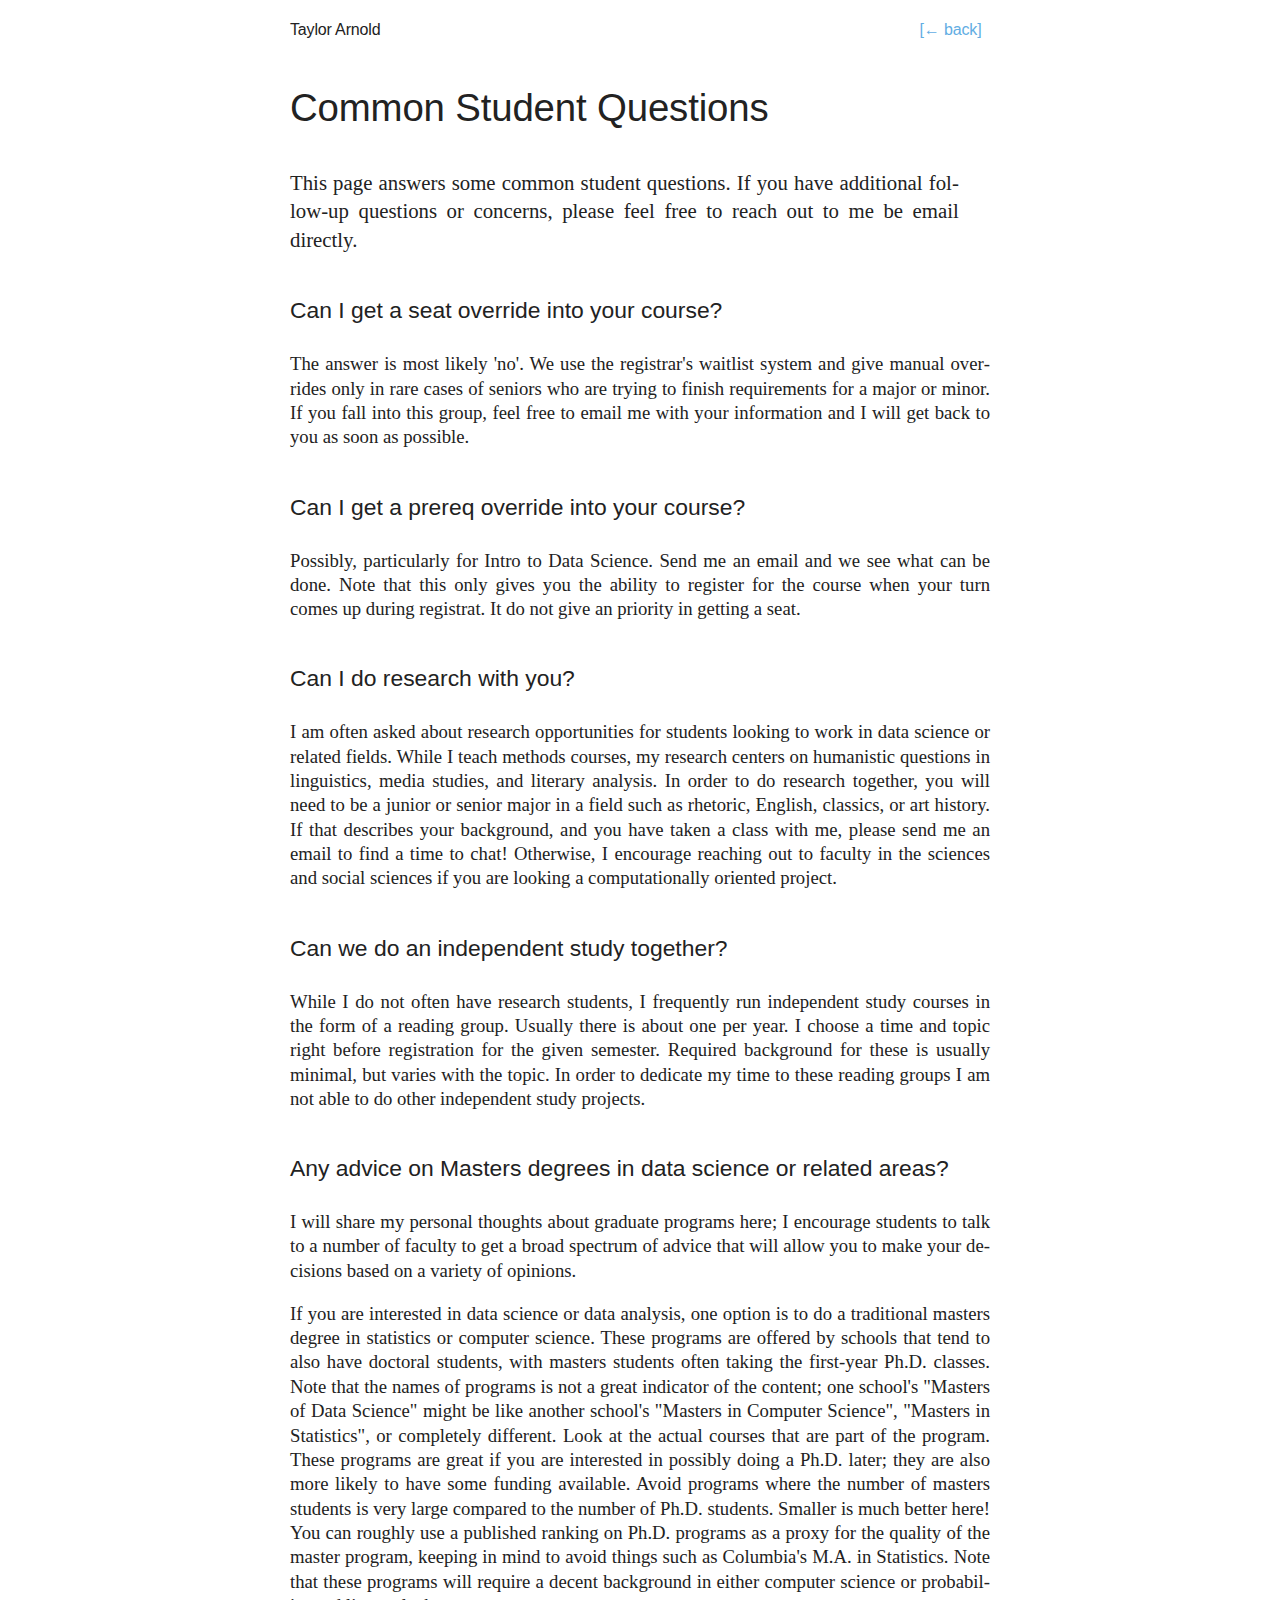
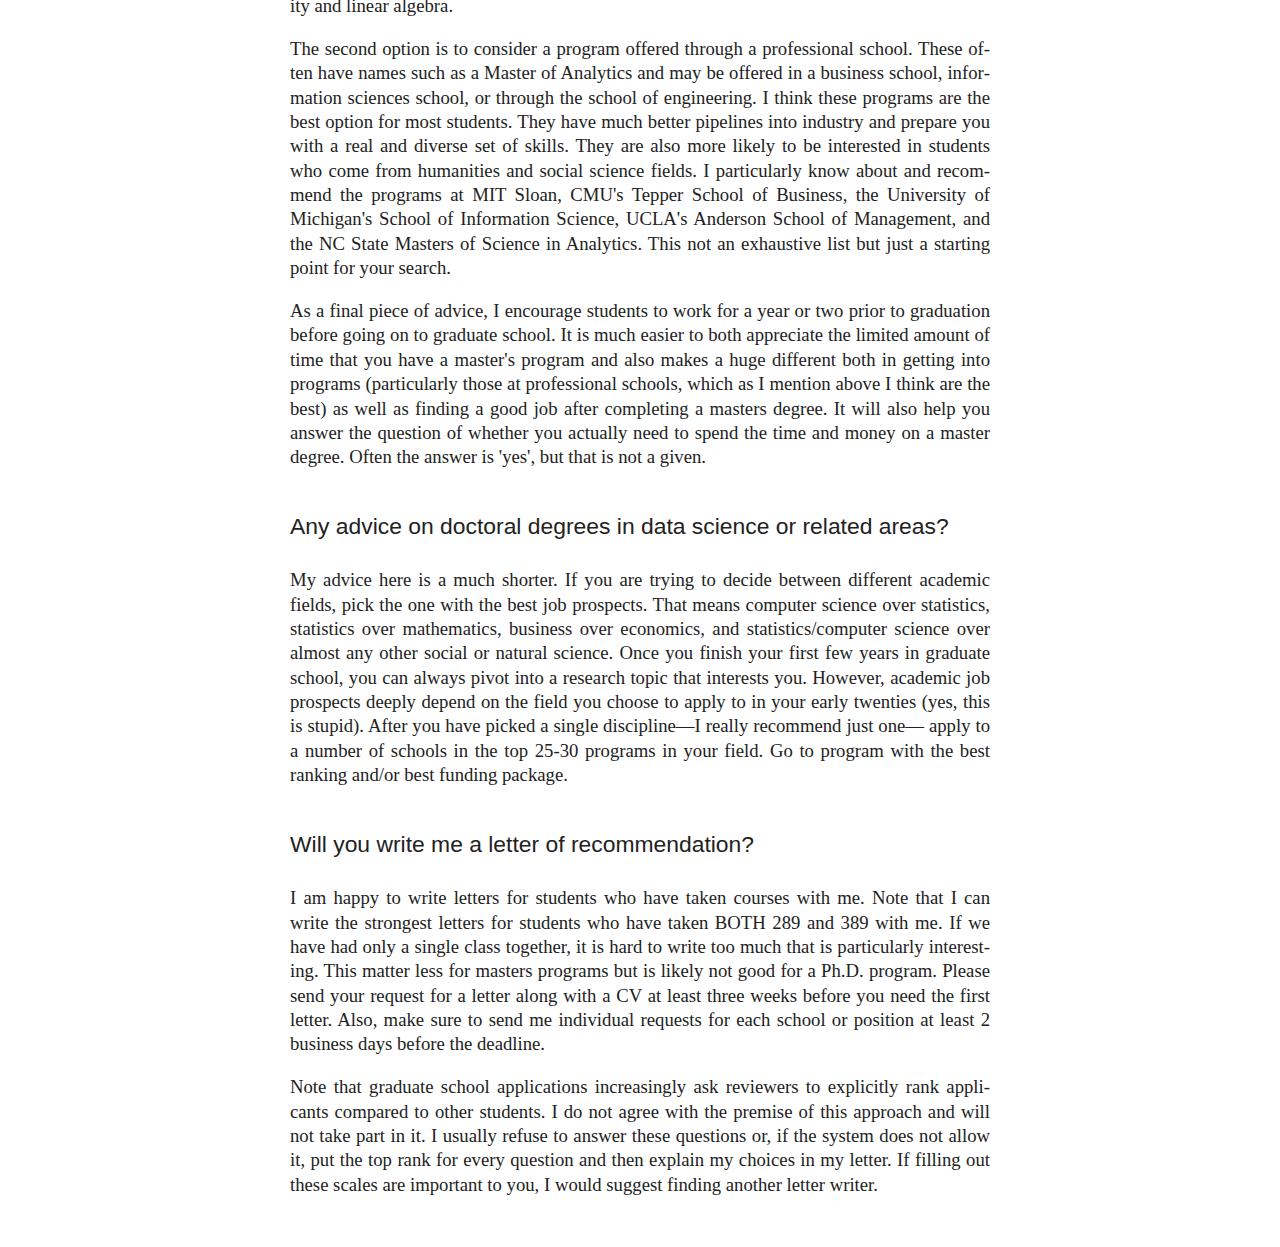
==== teaching.html @ 6678f8da "auto update" ====
<!DOCTYPE html>
<html lang="en">
  <head>
    <meta charset="utf-8" />

    <link rel="stylesheet" href="css/reset.css">
    <link rel="stylesheet" href="css/site.css">
    <link rel="apple-touch-icon" sizes="180x180" href="icon/apple-touch-icon.png">
    <link rel="icon" type="image/png" sizes="32x32" href="icon/favicon-32x32.png">
    <link rel="icon" type="image/png" sizes="16x16" href="icon/favicon-16x16.png">
    <link rel="manifest" href="icon/site.webmanifest">

    <meta name="viewport" content="width=device-width, initial-scale=1" />
    <meta name="theme-color" content="#000000" />
    <meta
      name="description"
      content="Taylor Arnold"
    />
    <title>Taylor Arnold</title>
</head>
  <body>

    <div id="conteneur">
      <div id="tete">
        <div id="nom">
          Taylor Arnold
        </div>
        <div id="liens">
          <a href="index.html">[&leftarrow; back]</a> &nbsp;
        </div>
        <div id="titre">
          Common Student Questions<br/>
        </div>
      </div>

    <div id="boitedetexte">
      <p class="en">
         This page answers some common student questions. If you have
         additional follow-up questions or concerns, please feel free
         to reach out to me be email directly.
      </p>
    </div>

    <div id="publications">
      <div class="pubtete">
        Can I get a seat override into your course?
      </div>
      <p class="cp">
        The answer is most likely 'no'. We use the registrar's waitlist system
        and give manual overrides only in rare cases of seniors who are trying
        to finish requirements for a major or minor. If you fall into this group,
        feel free to email me with your information and I will get back to you
        as soon as possible.
      </p>
      <div class="pubtete">
        Can I get a prereq override into your course?
      </div>
      <p class="cp">
        Possibly, particularly for Intro to Data Science. Send me an email and
        we see what can be done. Note that this only gives you the ability to
        register for the course when your turn comes up during registrat. It do
        not give an priority in getting a seat. 
      </p>      
      <div class="pubtete">
        Can I do research with you?
      </div>
      <p class="cp"> 
        I am often asked about research opportunities for students looking
        to work in data science or related fields. While I teach methods
        courses, my research centers on humanistic questions in linguistics,
        media studies, and literary analysis. In order to do research together,
        you will need to be a junior or senior major in a field such as rhetoric,
        English, classics, or art history. If that describes your background, and you
        have taken a class with me, please send me an email to find a time to
        chat! Otherwise, I encourage reaching out to faculty in the sciences and
        social sciences if you are looking a computationally oriented project.
      </p>
      <div class="pubtete">
        Can we do an independent study together? 
      </div>
      <p class="cp">
        While I do not often have research students, I frequently run independent
        study courses in the form of a reading group. Usually there is about one
        per year. I choose a time and topic right before registration for the given
        semester. Required background for these is usually minimal, but varies with
        the topic. In order to dedicate my time to these reading groups I am not
        able to do other independent study projects.
      </p>
      <div class="pubtete">
        Any advice on Masters degrees in data science or related areas?
      </div>
      <p class="cp">
        I will share my personal thoughts about graduate programs here; I encourage
        students to talk to a number of faculty to get a broad spectrum of advice
        that will allow you to make your decisions based on a variety of opinions.
      </p>
      <p class="cp">
        If you are interested in data science or data analysis, one option is to
        do a traditional masters degree in statistics or computer science.
        These programs are offered by schools that tend to also have doctoral 
        students, with masters students often taking the first-year Ph.D. classes.
        Note that the names of programs is not a great indicator of the content;
        one school's "Masters of Data Science" might be like another school's
        "Masters in Computer Science", "Masters in Statistics", or completely
        different. Look at the actual courses that are part of the program. These
        programs are great if you are interested in possibly doing a Ph.D. later;
        they are also more likely to have some funding available. Avoid programs
        where the number of masters students is very large compared to the number
        of Ph.D. students. Smaller is much better here! You can roughly use a 
        published ranking on Ph.D. programs as a proxy for the quality of the
        master program, keeping in mind to avoid things such as Columbia's 
        M.A. in Statistics. Note that these programs will require a decent background
        in either computer science or probability and linear algebra.
      </p>
      <p class="cp">
        The second option is to consider a program offered through a professional
        school. These often have names such as a Master of Analytics and may be
        offered in a business school, information sciences school, or through
        the school of engineering. I think these programs are the best option for
        most students. They have much better pipelines into industry and prepare
        you with a real and diverse set of skills. They are also more likely to be
        interested in students who come from humanities and social science fields.
        I particularly know about and recommend the programs at MIT Sloan, CMU's
        Tepper School of Business, the University of Michigan's School of Information
        Science, UCLA's Anderson School of Management, and the NC State Masters of 
        Science in Analytics. This not an exhaustive list but just a starting point
        for your search.
      </p>
      <p class="cp">
        As a final piece of advice, I encourage students to work for a year or two
        prior to graduation before going on to graduate school. It is much easier to
        both appreciate the limited amount of time that you have a master's program
        and also makes a huge different both in getting into programs (particularly
        those at professional schools, which as I mention above I think are the best)
        as well as finding a good job after completing a masters degree. It will also
        help you answer the question of whether you actually need to spend the time 
        and money on a master degree. Often the answer is 'yes', but that is not a
        given.
      </p>
       <div class="pubtete">
        Any advice on doctoral degrees in data science or related areas?
      </div>
      <p class="cp">
        My advice here is a much shorter. If you are trying to decide between 
        different academic fields, pick the one with the best job prospects. That
        means computer science over statistics, statistics over mathematics,
        business over economics, and
        statistics/computer science over almost any other social or natural science.
        Once you finish your first few years in graduate school, you can always
        pivot into a research topic that interests you. However, academic job
        prospects deeply depend on the field you choose to apply to in your early
        twenties (yes, this is
        stupid). After you have picked a single discipline&mdash;I really recommend
        just one&mdash;
        apply to a number of schools in the top 25-30 programs in your field. Go to
        program with the best ranking and/or best funding package.
      </p>
      <div class="pubtete">
        Will you write me a letter of recommendation?
      </div>
      <p class="cp">
        I am happy to write letters for students who have taken courses with me. 
        Note that I can write the strongest letters for students who have taken
        BOTH 289 and 389 with me. If we have had only a single class together, it
        is hard to write too much that is particularly interesting.
        This matter less for masters programs but is likely not good for a Ph.D.
        program. Please send your
        request for a letter along with a CV at least three weeks before you need
        the first letter. Also, make sure to send me individual requests for each
        school or position at least 2 business days before the deadline.
      </p>
      <p class="cp">
        Note that graduate school applications increasingly ask reviewers to 
        explicitly rank applicants compared to other students. I do not agree
        with the premise of this approach and will not take part in it. I usually
        refuse to answer these questions or, if the system does not allow it, put
        the top rank for every question and then explain my choices in my letter.
        If filling out these scales are important to you, I would suggest finding
        another letter writer.
      </p>
   </div>
   </div>

  </body>
</html>
---- css/site.css ----
:root {
  --title-font: Arial, sans-serif;
  --body-font: brown;
}

body {
  font-size: min(16px, 2.4vw);
  font-family: "Georgia", serif;
}

a:link, a:visited {
  text-decoration: none;
  color: #62ade3;
  transition: 0.4s;
}

a:hover {
  color: #196094;
}

#conteneur {
  padding-top: 12px;
  max-width: 700px;
  padding-left: 50px;
  padding-right: 50px;
  margin: auto;
  padding-bottom: 50px;
  color: #222;
}

#tete {
  letter-spacing: -0.01em;
  line-height: 1.1;
  font-family: var(--title-font);
}

#titre {
  font-size: 2.4em;
  padding-top: 1em;
  padding-bottom: 0.5em;
}

#soustitre {
  font-size: 1.3em;
  line-height: 1.3;
  padding-top: 0.5em;
  padding-bottom: 0.5em;
}

#nom {
  text-align: left;
  font-size: 1em;
  line-height: 1.3;
  padding-top: 0.5em;
  padding-bottom: 0.5em;
  position: absolute;
}

#liens {
  text-align: right;
  font-size: 1em;
  line-height: 1.3;
  padding-top: 0.5em;
  padding-bottom: 0.5em;
}

#boitedetexte {
}

.cp {
  padding-top: 1em;
  padding-top: 1em;
  hyphens: auto;
  line-height: 1.3em;
  font-size: 0.9em;
  font-weight: 500;
  text-align: justify;
  text-justify: inter-word;
}

p {
  padding-top: 1em;
  padding-top: 1em;
  hyphens: auto;
  line-height: 1.35;
  font-size: 1.3em;
  font-weight: 500;
  text-align: justify;
  text-justify: inter-word;
}

#publications {
  padding-top: 0em;
  line-height: 1.35em;
  font-size: 1.3em;
}

.pubtete {
  font-family: var(--title-font);
  font-weight: 500;
  font-size: 1.1em;
  line-height: 1em;
  padding-top: 2em;
  padding-bottom: 0.5em;
}

ul {
  hyphens: auto;
  line-height: 1.3em;
  font-size: 0.9em;
  font-weight: 500;
  text-align: justify;
  text-justify: inter-word;
  list-style-type: disc;
  margin: 0;
  padding: 0;
  padding-left: 1.5em;
}

li {
  color: #444;
  padding-top: 0.8em;
  padding-right: 0.6em;
}

.en {
  padding-right: 1.5em;
}

.fr {
  padding-left: 1.5em;
  color: #777;
}
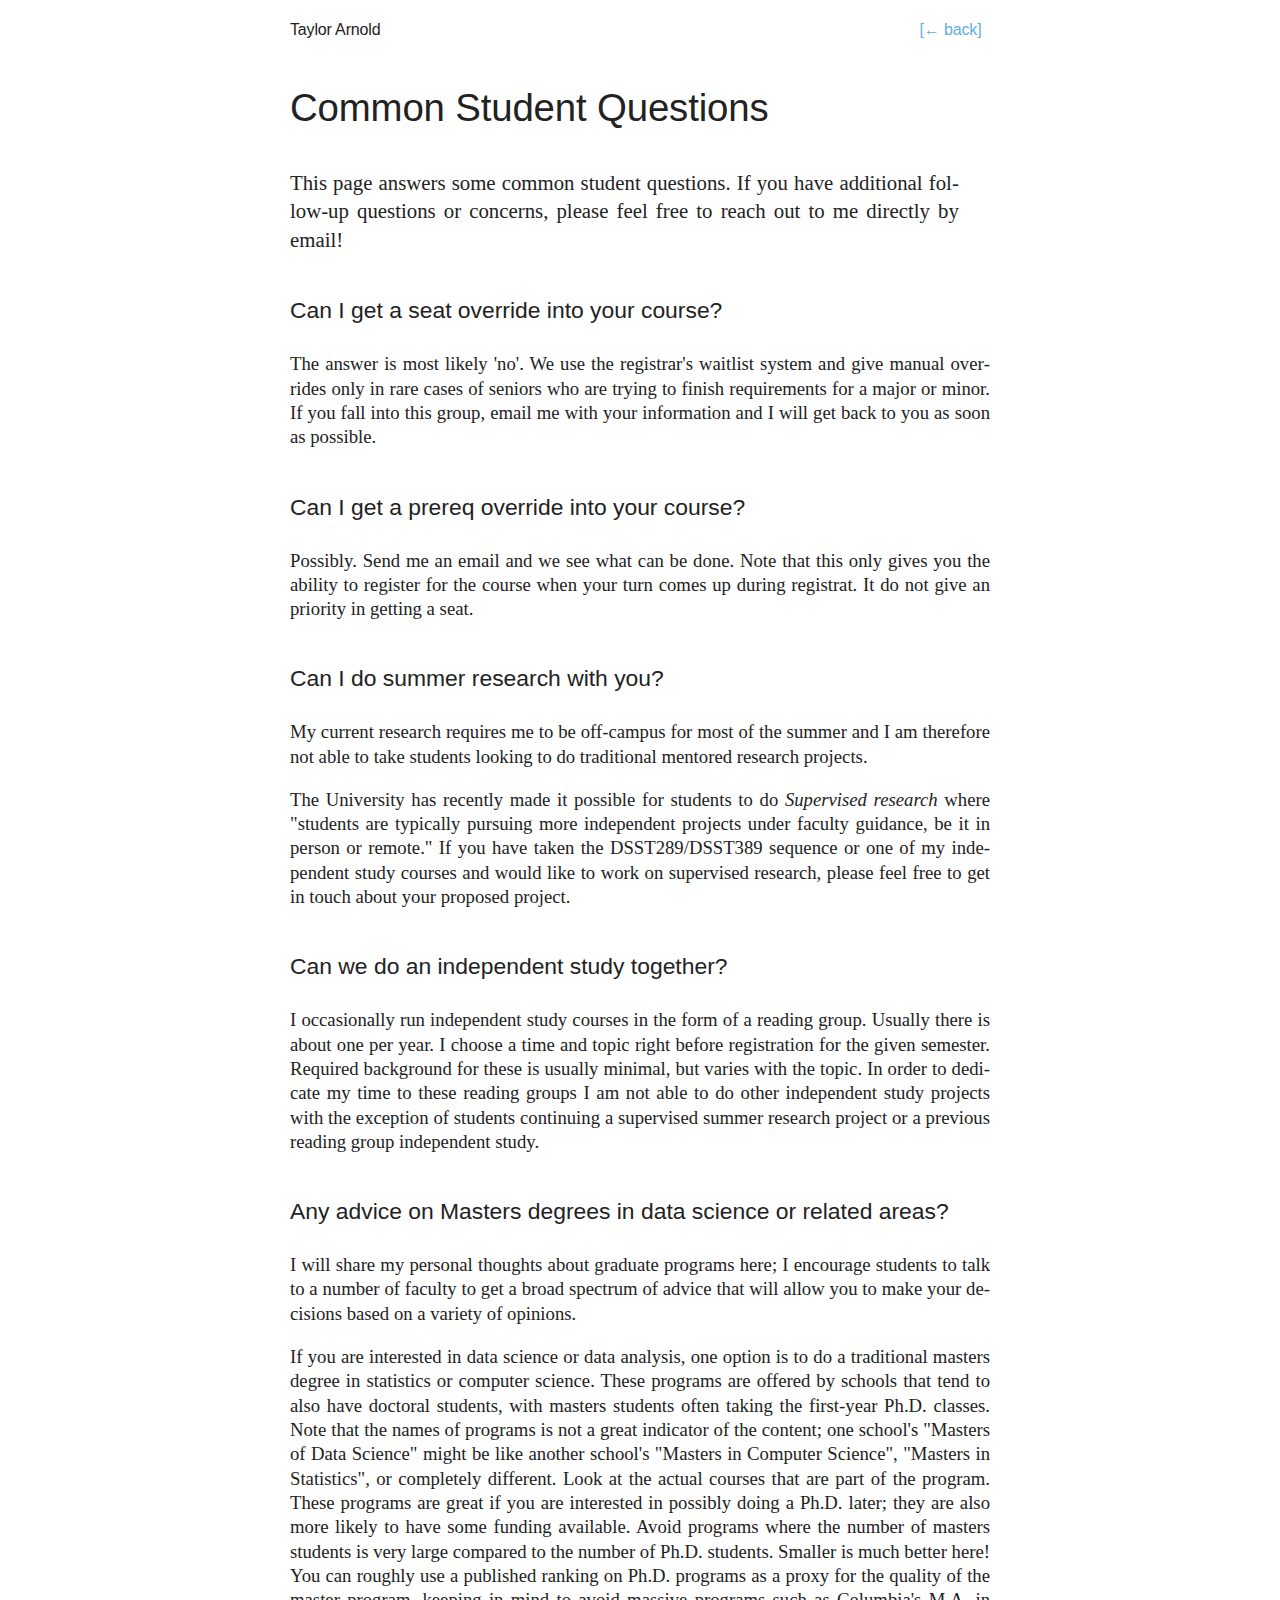
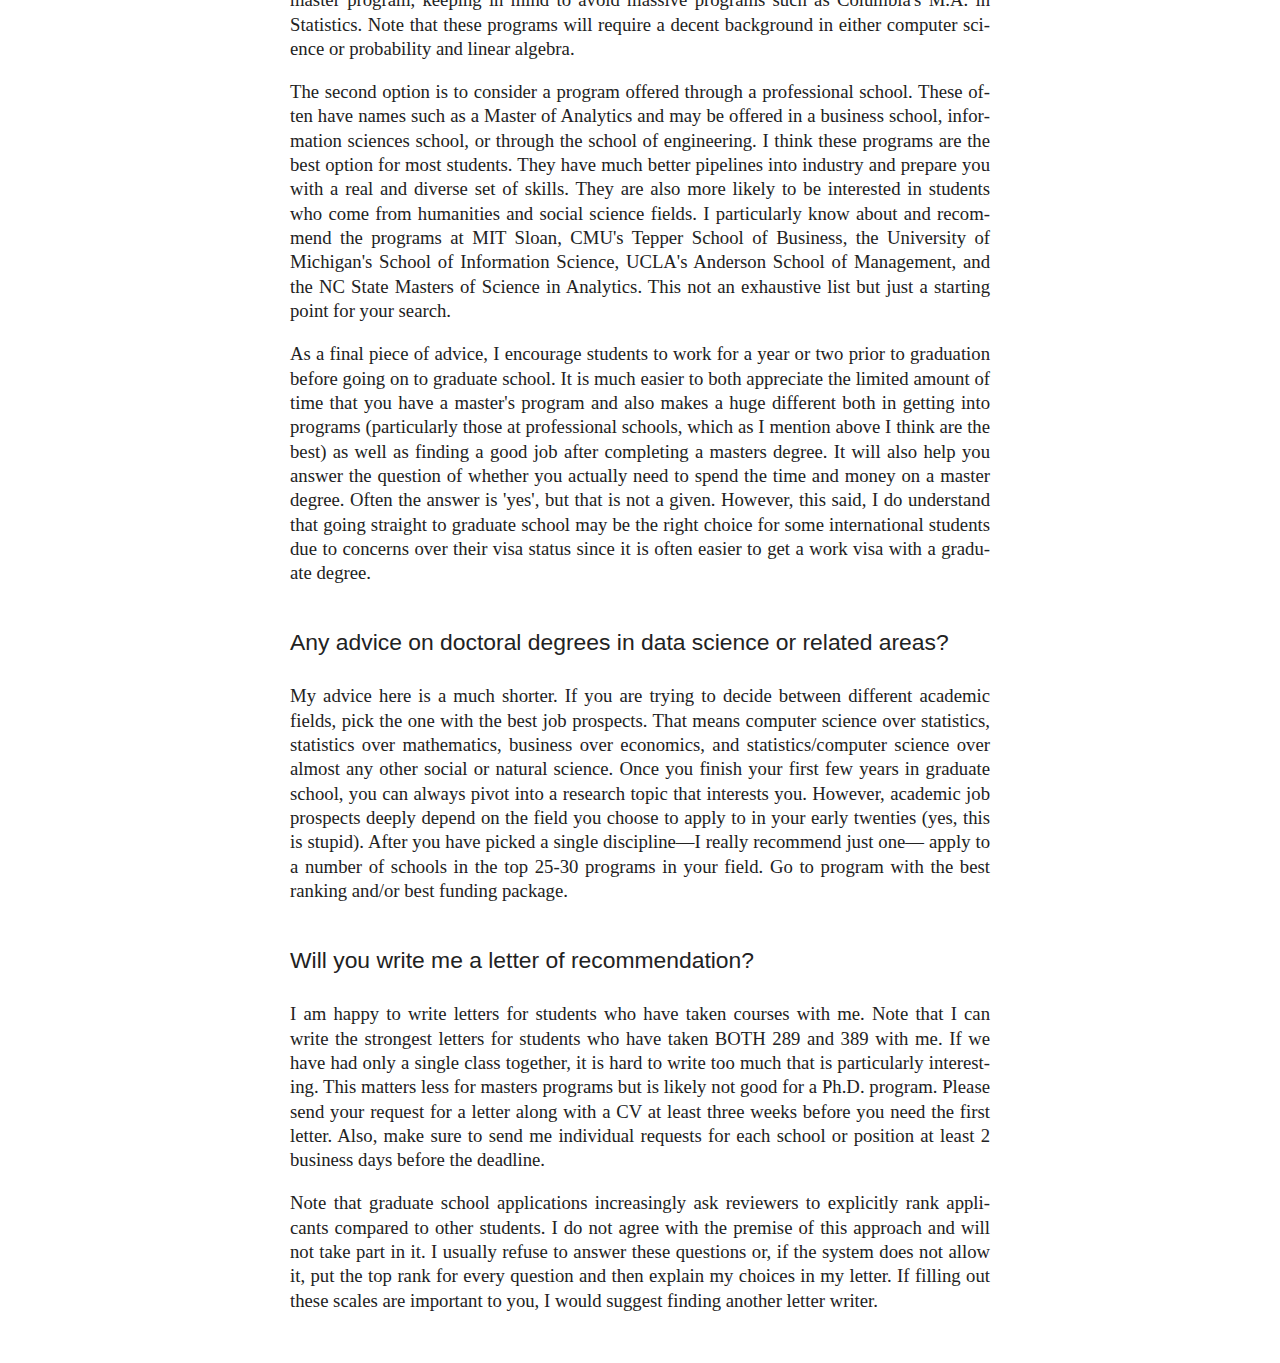
==== commit ea072d31: "auto update" ====
--- a/teaching.html
+++ b/teaching.html
@@ -37,7 +37,7 @@
       <p class="en">
          This page answers some common student questions. If you have
          additional follow-up questions or concerns, please feel free
-         to reach out to me be email directly.
+         to reach out to me directly by email!
       </p>
     </div>
 
@@ -49,42 +49,43 @@
         The answer is most likely 'no'. We use the registrar's waitlist system
         and give manual overrides only in rare cases of seniors who are trying
         to finish requirements for a major or minor. If you fall into this group,
-        feel free to email me with your information and I will get back to you
-        as soon as possible.
+        email me with your information and I will get back to you as soon as possible.
       </p>
       <div class="pubtete">
         Can I get a prereq override into your course?
       </div>
       <p class="cp">
-        Possibly, particularly for Intro to Data Science. Send me an email and
-        we see what can be done. Note that this only gives you the ability to
-        register for the course when your turn comes up during registrat. It do
-        not give an priority in getting a seat. 
+        Possibly. Send me an email and we see what can be done. Note that this
+        only gives you the ability to register for the course when your turn
+        comes up during registrat. It do not give an priority in getting a seat. 
       </p>      
       <div class="pubtete">
-        Can I do research with you?
+        Can I do summer research with you?
       </div>
       <p class="cp"> 
-        I am often asked about research opportunities for students looking
-        to work in data science or related fields. While I teach methods
-        courses, my research centers on humanistic questions in linguistics,
-        media studies, and literary analysis. In order to do research together,
-        you will need to be a junior or senior major in a field such as rhetoric,
-        English, classics, or art history. If that describes your background, and you
-        have taken a class with me, please send me an email to find a time to
-        chat! Otherwise, I encourage reaching out to faculty in the sciences and
-        social sciences if you are looking a computationally oriented project.
+        My current research requires me to be off-campus for most of the summer and
+        I am therefore not able to take students looking to do traditional mentored
+        research projects. 
+      </p>
+      <p class="cp"> 
+        The University has recently made it possible for students to do
+        <i>Supervised research</i> where "students are typically pursuing more
+        independent projects under faculty guidance, be it in person or remote." 
+        If you have taken the DSST289/DSST389 sequence or one of my independent
+        study courses and would like to work on supervised research, please feel 
+        free to get in touch about your proposed project.
       </p>
       <div class="pubtete">
         Can we do an independent study together? 
       </div>
       <p class="cp">
-        While I do not often have research students, I frequently run independent
-        study courses in the form of a reading group. Usually there is about one
-        per year. I choose a time and topic right before registration for the given
-        semester. Required background for these is usually minimal, but varies with
-        the topic. In order to dedicate my time to these reading groups I am not
-        able to do other independent study projects.
+        I occasionally run independent study courses in the form of a reading group.
+        Usually there is about one per year. I choose a time and topic right before
+        registration for the given semester. Required background for these is usually
+        minimal, but varies with the topic. In order to dedicate my time to these
+        reading groups I am not able to do other independent study projects with the
+        exception of students continuing a supervised summer research project or 
+        a previous reading group independent study.
       </p>
       <div class="pubtete">
         Any advice on Masters degrees in data science or related areas?
@@ -108,7 +109,7 @@
         where the number of masters students is very large compared to the number
         of Ph.D. students. Smaller is much better here! You can roughly use a 
         published ranking on Ph.D. programs as a proxy for the quality of the
-        master program, keeping in mind to avoid things such as Columbia's 
+        master program, keeping in mind to avoid massive programs such as Columbia's 
         M.A. in Statistics. Note that these programs will require a decent background
         in either computer science or probability and linear algebra.
       </p>
@@ -135,7 +136,10 @@
         as well as finding a good job after completing a masters degree. It will also
         help you answer the question of whether you actually need to spend the time 
         and money on a master degree. Often the answer is 'yes', but that is not a
-        given.
+        given. However, this said, I do understand that going straight to graduate
+        school may be the right choice for some international students due to concerns
+        over their visa status since it is often easier to get a work visa with a 
+        graduate degree.
       </p>
        <div class="pubtete">
         Any advice on doctoral degrees in data science or related areas?
@@ -163,7 +167,7 @@
         Note that I can write the strongest letters for students who have taken
         BOTH 289 and 389 with me. If we have had only a single class together, it
         is hard to write too much that is particularly interesting.
-        This matter less for masters programs but is likely not good for a Ph.D.
+        This matters less for masters programs but is likely not good for a Ph.D.
         program. Please send your
         request for a letter along with a CV at least three weeks before you need
         the first letter. Also, make sure to send me individual requests for each
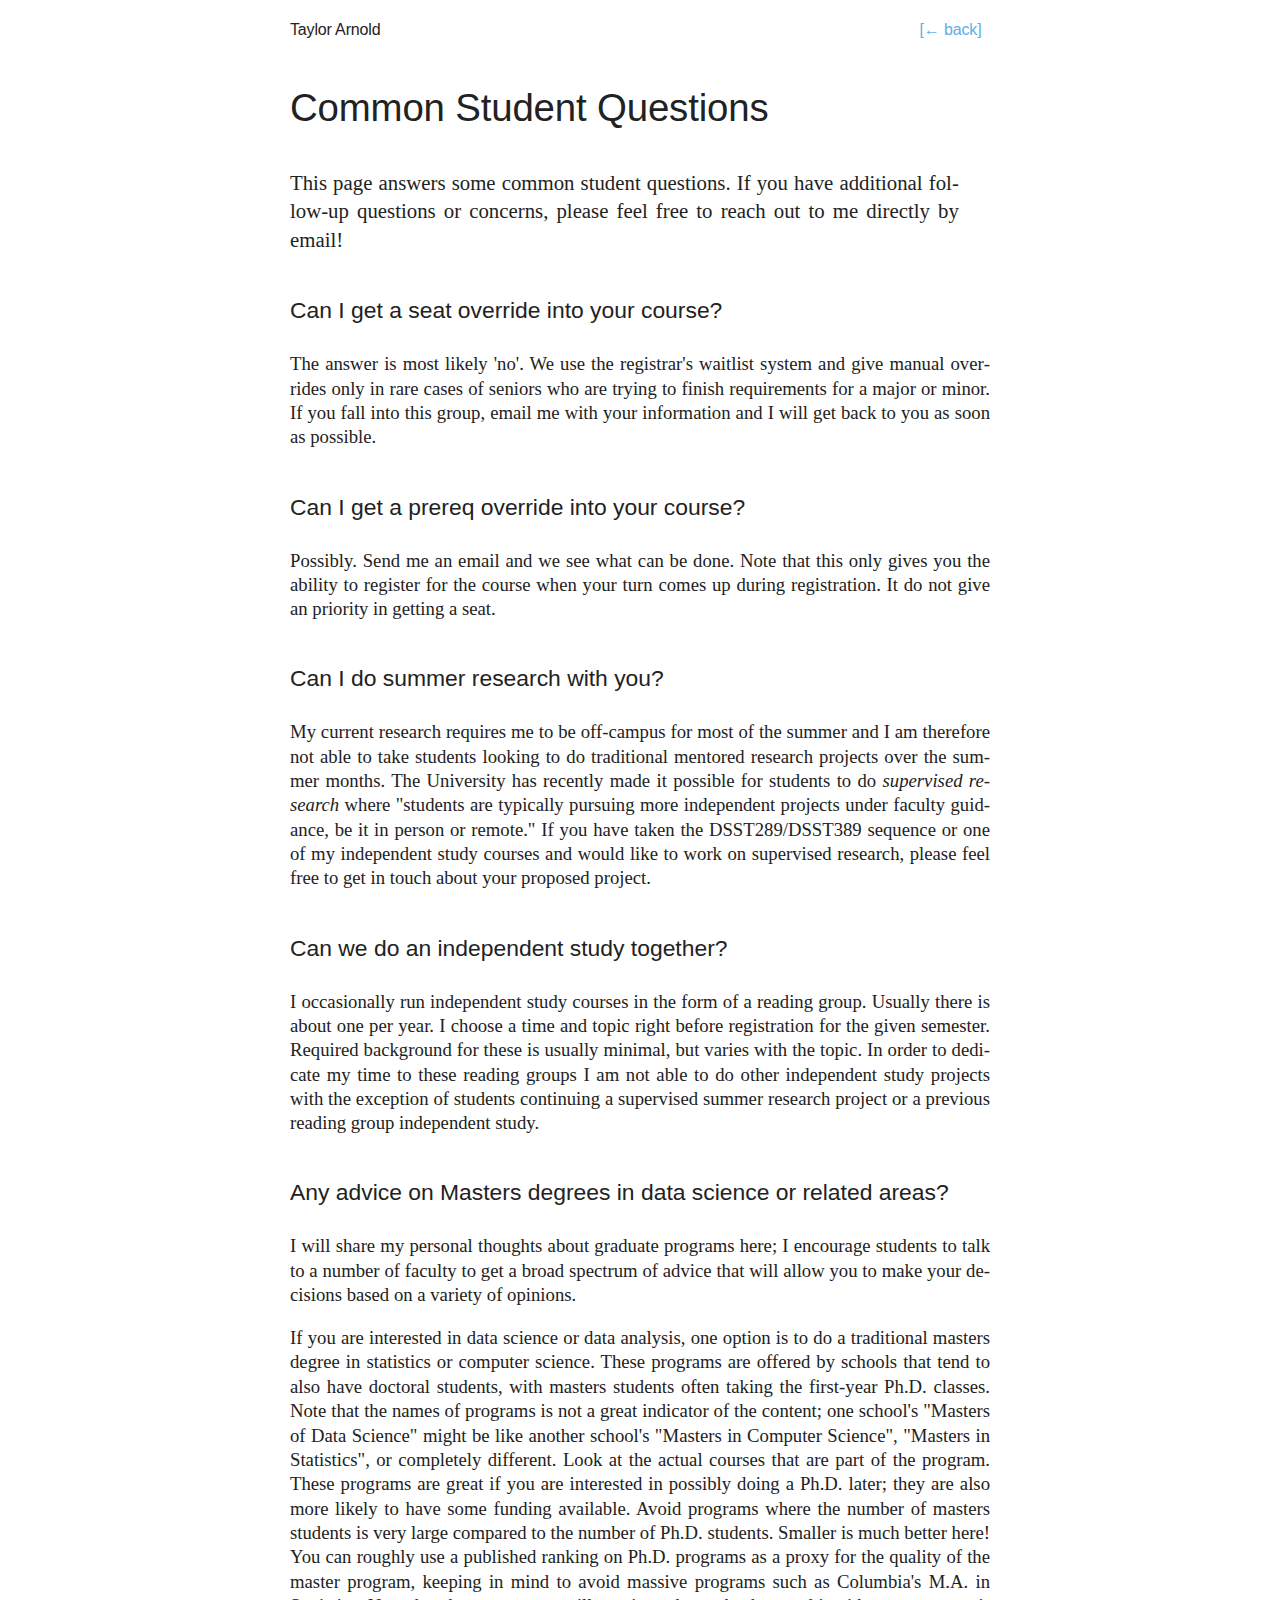
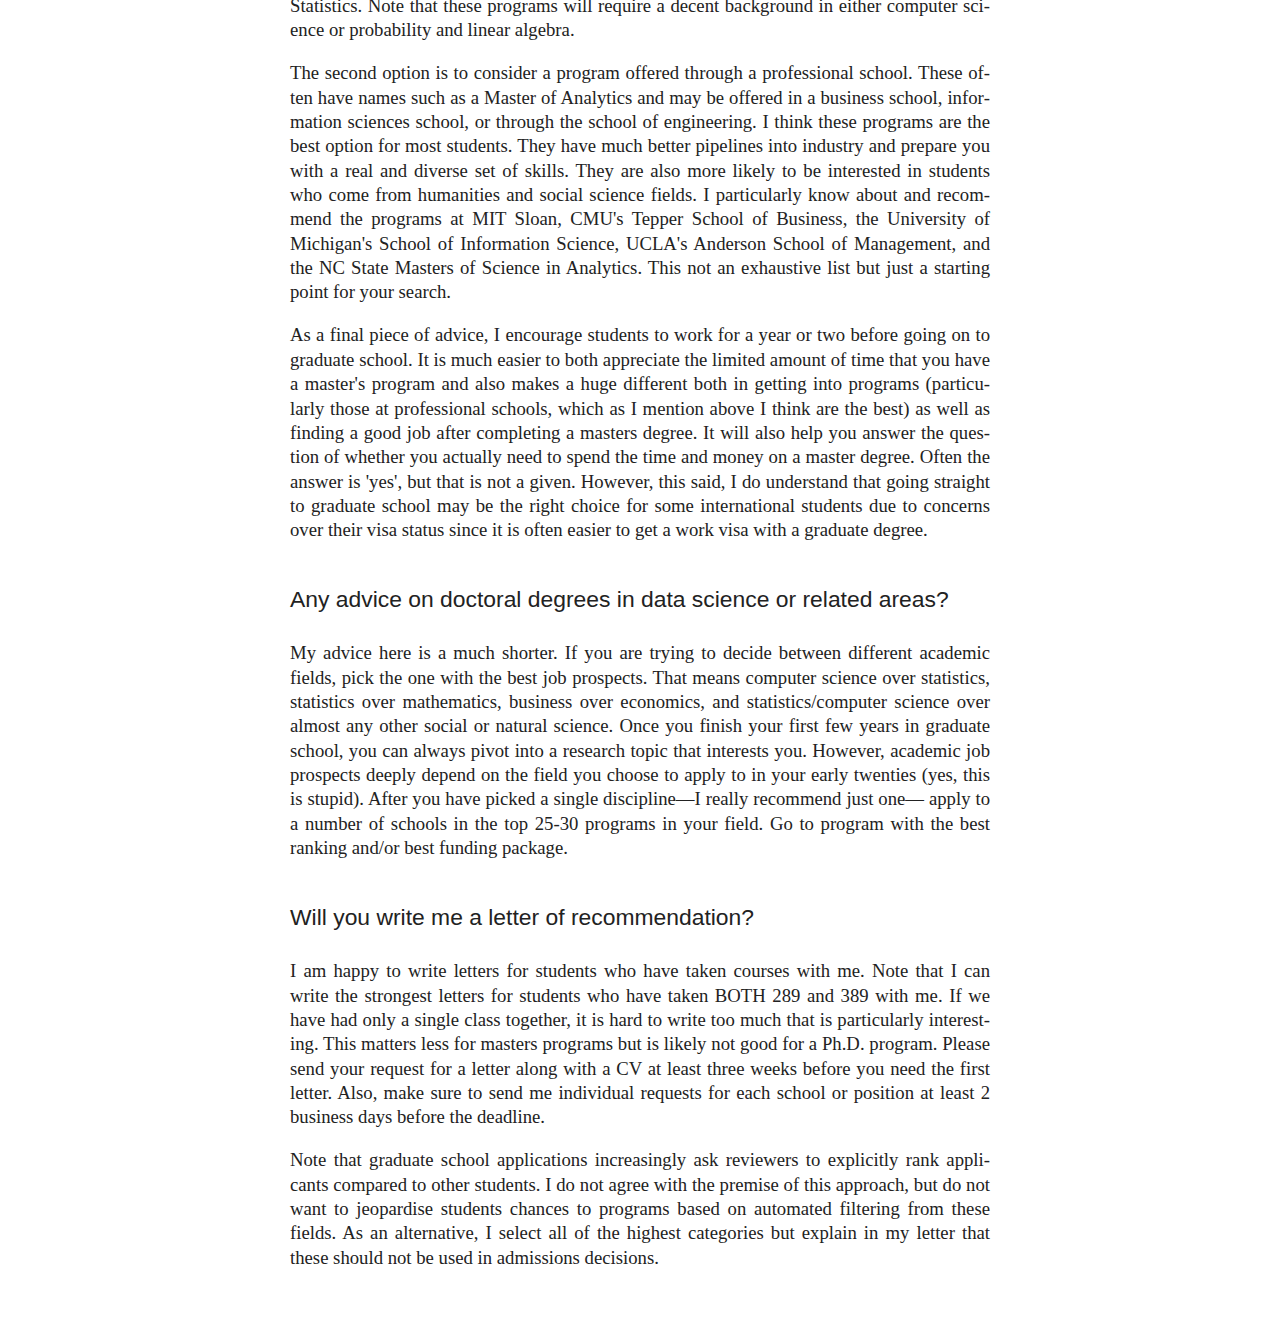
==== commit af5d8a0c: "auto update" ====
--- a/teaching.html
+++ b/teaching.html
@@ -57,7 +57,7 @@
       <p class="cp">
         Possibly. Send me an email and we see what can be done. Note that this
         only gives you the ability to register for the course when your turn
-        comes up during registrat. It do not give an priority in getting a seat. 
+        comes up during registration. It do not give an priority in getting a seat. 
       </p>      
       <div class="pubtete">
         Can I do summer research with you?
@@ -65,11 +65,9 @@
       <p class="cp"> 
         My current research requires me to be off-campus for most of the summer and
         I am therefore not able to take students looking to do traditional mentored
-        research projects. 
-      </p>
-      <p class="cp"> 
+        research projects over the summer months. 
         The University has recently made it possible for students to do
-        <i>Supervised research</i> where "students are typically pursuing more
+        <i>supervised research</i> where "students are typically pursuing more
         independent projects under faculty guidance, be it in person or remote." 
         If you have taken the DSST289/DSST389 sequence or one of my independent
         study courses and would like to work on supervised research, please feel 
@@ -129,7 +127,7 @@
       </p>
       <p class="cp">
         As a final piece of advice, I encourage students to work for a year or two
-        prior to graduation before going on to graduate school. It is much easier to
+        before going on to graduate school. It is much easier to
         both appreciate the limited amount of time that you have a master's program
         and also makes a huge different both in getting into programs (particularly
         those at professional schools, which as I mention above I think are the best)
@@ -176,11 +174,10 @@
       <p class="cp">
         Note that graduate school applications increasingly ask reviewers to 
         explicitly rank applicants compared to other students. I do not agree
-        with the premise of this approach and will not take part in it. I usually
-        refuse to answer these questions or, if the system does not allow it, put
-        the top rank for every question and then explain my choices in my letter.
-        If filling out these scales are important to you, I would suggest finding
-        another letter writer.
+        with the premise of this approach, but do not want to jeopardise students
+        chances to programs based on automated filtering from these fields. As 
+        an alternative, I select all of the highest categories but explain in 
+        my letter that these should not be used in admissions decisions.
       </p>
    </div>
    </div>
